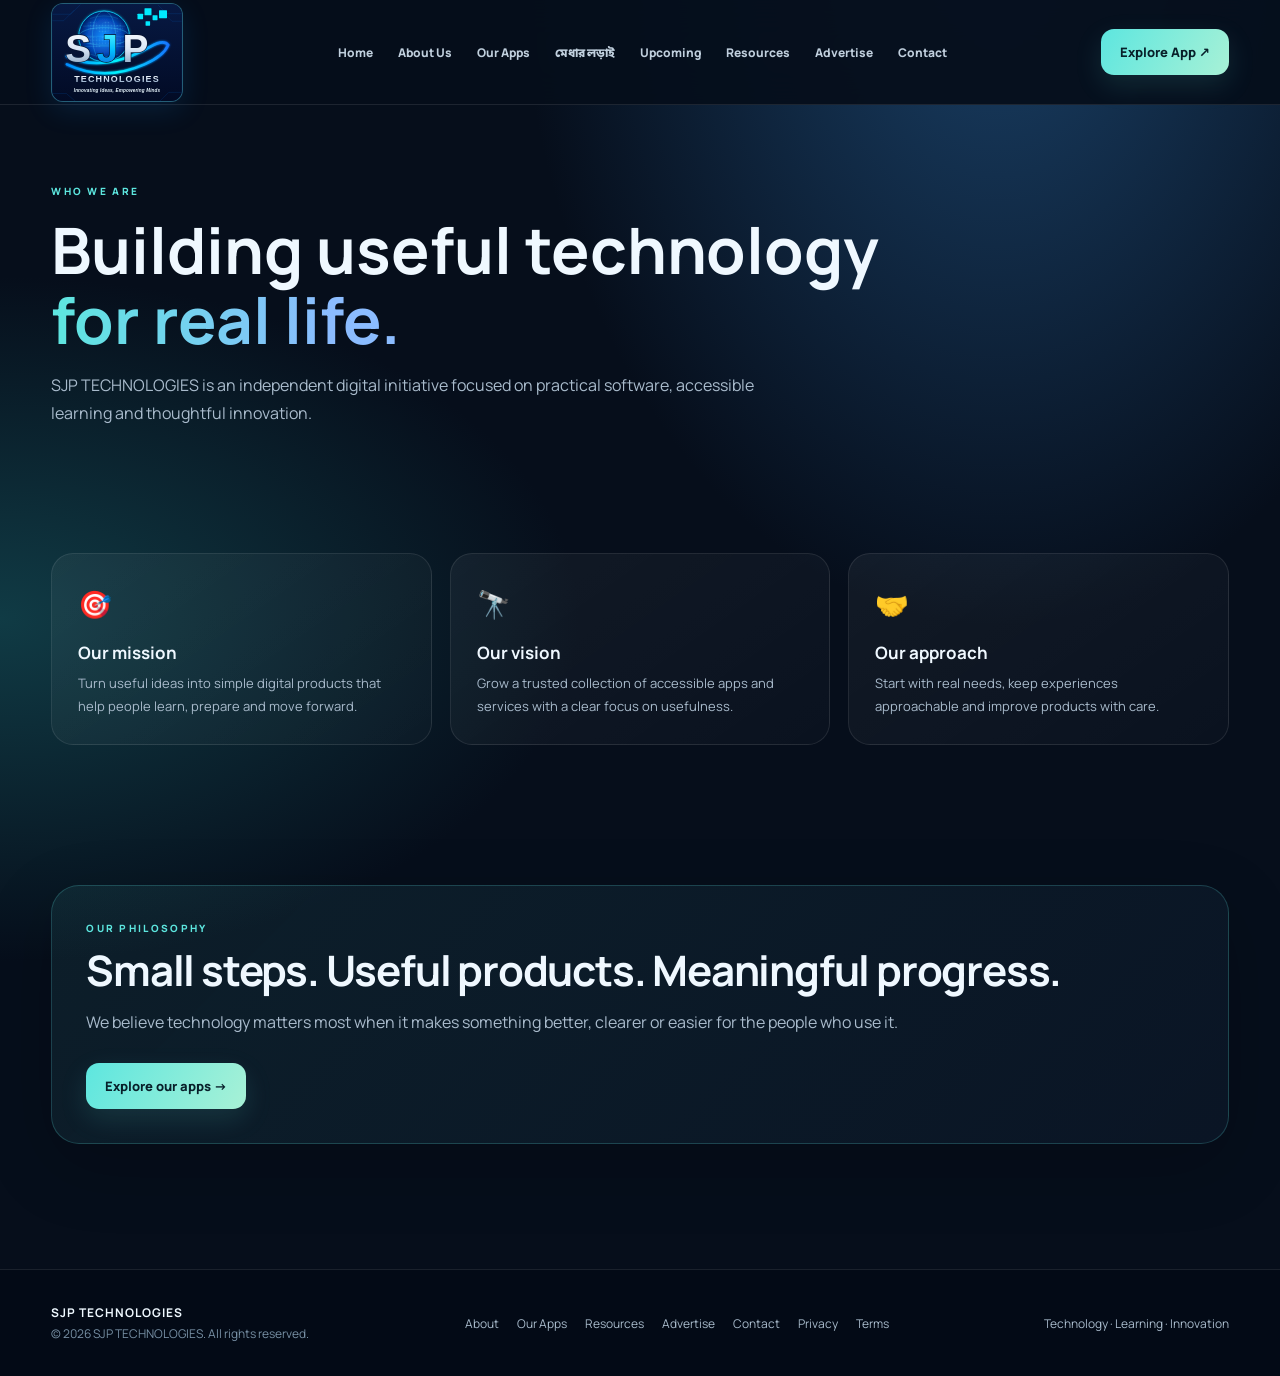
==== about.html @ 63bc07f8 "Add resources and monetization information to site navigation" ====
<!doctype html><html lang="en"><head><meta charset="utf-8"><meta name="viewport" content="width=device-width,initial-scale=1"><meta name="theme-color" content="#07111f"><title>About Us | SJP TECHNOLOGIES</title><link rel="stylesheet" href="style.css"></head><body><header class="site-header"><div class="wrap nav"><a class="brand" href="index.html" aria-label="SJP Technologies home"><span class="brand-logo"><svg class="official-logo-svg" xmlns="http://www.w3.org/2000/svg" viewBox="0 0 1200 900" role="img" aria-labelledby="t d">
<title id="t">SJP Technologies</title><desc id="d">Digital globe, silver and cyan SJP monogram, orbit swoosh, and the slogan Innovating Ideas, Empowering Minds.</desc>
<defs>
 <linearGradient id="bg" x2="0" y2="1"><stop stop-color="#071943"/><stop offset="1" stop-color="#020b25"/></linearGradient>
 <radialGradient id="globe"><stop stop-color="#128fff"/><stop offset=".68" stop-color="#0649b9"/><stop offset="1" stop-color="#021b5d"/></radialGradient>
 <linearGradient id="silver" x2="0" y2="1"><stop stop-color="#fff"/><stop offset=".52" stop-color="#d9e6f6"/><stop offset="1" stop-color="#7c9ab8"/></linearGradient>
 <linearGradient id="cyan" x2="0" y2="1"><stop stop-color="#62ffff"/><stop offset=".55" stop-color="#00bfff"/><stop offset="1" stop-color="#1261db"/></linearGradient>
 <linearGradient id="orbit"><stop stop-color="#008bff"/><stop offset=".5" stop-color="#00f4ff"/><stop offset="1" stop-color="#1475ff"/></linearGradient>
 <filter id="glow"><feGaussianBlur stdDeviation="9" result="b"/><feMerge><feMergeNode in="b"/><feMergeNode in="SourceGraphic"/></feMerge></filter>
 <pattern id="dots" width="14" height="14" patternUnits="userSpaceOnUse"><circle cx="4" cy="4" r="2.2" fill="#70eaff" opacity=".85"/></pattern>
</defs>
<rect width="1200" height="900" rx="38" fill="url(#bg)"/>
<g opacity=".35" fill="none" stroke="#0878e9" stroke-width="4"><path d="M0 95H170L260 5M0 155H105L205 55M1200 90H1060L980 10M1200 160H1110L1030 80"/><path d="M0 830H130L210 900M1200 820H1080L1000 900"/></g>
<circle cx="480" cy="300" r="235" fill="url(#globe)" stroke="#11d9ff" stroke-width="7" filter="url(#glow)"/>
<ellipse cx="480" cy="300" rx="235" ry="82" fill="none" stroke="#45dfff" stroke-width="4" opacity=".7"/>
<ellipse cx="480" cy="300" rx="108" ry="235" fill="none" stroke="#45dfff" stroke-width="4" opacity=".6"/>
<path d="M255 300H705M285 205H675M285 395H675" stroke="#45dfff" stroke-width="3" opacity=".48"/>
<path d="M350 135Q480 85 610 135M350 465Q480 515 610 465" stroke="#45dfff" stroke-width="3" fill="none" opacity=".45"/>
<path d="M325 180Q370 140 405 175T470 175T540 180T635 175L660 240Q620 270 585 250T510 260T430 255T340 255Z" fill="url(#dots)" opacity=".95"/>
<path d="M300 300Q350 270 390 300T470 300T550 300T660 300L640 375Q580 405 540 380T455 390T360 380Z" fill="url(#dots)" opacity=".85"/>
<g fill="#00eaff"><rect x="790" y="90" width="52" height="52" rx="4"/><rect x="855" y="40" width="65" height="65" rx="4"/><rect x="930" y="105" width="46" height="46" rx="4"/><rect x="990" y="58" width="74" height="74" rx="4"/><rect x="865" y="160" width="42" height="42" rx="4"/></g>
<path d="M135 490Q470 650 910 400Q1035 330 1075 385Q1035 485 855 565Q480 730 135 565" fill="none" stroke="#001743" stroke-width="42" opacity=".85"/>
<path d="M135 485Q470 645 910 395Q1035 325 1075 380Q1035 480 855 560Q480 725 135 560" fill="none" stroke="url(#orbit)" stroke-width="24" stroke-linecap="round" filter="url(#glow)"/>
<text x="120" y="535" font-family="Arial, sans-serif" font-size="360" font-weight="900" letter-spacing="-24" fill="url(#silver)" stroke="#07132f" stroke-width="12" paint-order="stroke">S</text>
<text x="410" y="535" font-family="Arial, sans-serif" font-size="360" font-weight="900" letter-spacing="-24" fill="url(#cyan)" stroke="#07132f" stroke-width="12" paint-order="stroke">J</text>
<text x="650" y="535" font-family="Arial, sans-serif" font-size="360" font-weight="900" letter-spacing="-24" fill="url(#silver)" stroke="#07132f" stroke-width="12" paint-order="stroke">P</text>
<path d="M190 625H1010" stroke="url(#orbit)" stroke-width="7"/>
<text x="600" y="720" text-anchor="middle" font-family="Arial, sans-serif" font-size="83" font-weight="800" letter-spacing="11" fill="url(#silver)">TECHNOLOGIES</text>
<text x="600" y="815" text-anchor="middle" font-family="Arial, sans-serif" font-size="43" font-style="italic" fill="#eaf8ff">Innovating Ideas, Empowering Minds</text>
</svg></span><span class="brand-wordmark">SJP<small>TECHNOLOGIES</small></span></a><nav class="nav-links" id="navLinks"><a href="index.html">Home</a><a href="about.html">About Us</a><a href="apps.html">Our Apps</a><a href="battle-of-brains.html">মেধার লড়াই</a><a href="upcoming.html">Upcoming</a><a href="resources.html">Resources</a><a href="advertise.html">Advertise</a><a href="contact.html">Contact</a></nav><a class="nav-cta" href="battle-of-brains.html">Explore App ↗</a><button class="menu-toggle" aria-label="Open navigation menu" aria-expanded="false" onclick="const n=document.getElementById('navLinks');n.classList.toggle('open');this.setAttribute('aria-expanded',n.classList.contains('open'))"><span></span><span></span><span></span></button></div></header><main><section class="wrap page-hero"><div class="eyebrow">Who we are</div><h1>Building useful technology<br><span class="gradient-text">for real life.</span></h1><p>SJP TECHNOLOGIES is an independent digital initiative focused on practical software, accessible learning and thoughtful innovation.</p></section><section class="wrap section"><div class="grid-3"><article class="info-card"><div class="info-icon">🎯</div><h3>Our mission</h3><p>Turn useful ideas into simple digital products that help people learn, prepare and move forward.</p></article><article class="info-card"><div class="info-icon">🔭</div><h3>Our vision</h3><p>Grow a trusted collection of accessible apps and services with a clear focus on usefulness.</p></article><article class="info-card"><div class="info-icon">🤝</div><h3>Our approach</h3><p>Start with real needs, keep experiences approachable and improve products with care.</p></article></div></section><section class="wrap section"><div class="highlight"><div class="eyebrow">Our philosophy</div><h2 class="section-title">Small steps. Useful products. Meaningful progress.</h2><p class="section-copy">We believe technology matters most when it makes something better, clearer or easier for the people who use it.</p><div class="actions"><a class="btn btn-primary" href="apps.html">Explore our apps →</a></div></div></section></main><footer class="site-footer"><div class="wrap footer-row"><div><strong style="color:#eff8ff;letter-spacing:1px">SJP TECHNOLOGIES</strong><div class="copyright">© <span id="year"></span> SJP TECHNOLOGIES. All rights reserved.</div></div><div class="footer-links"><a href="about.html">About</a><a href="apps.html">Our Apps</a><a href="resources.html">Resources</a><a href="advertise.html">Advertise</a><a href="contact.html">Contact</a><a href="privacy-policy.html">Privacy</a><a href="terms.html">Terms</a></div><div>Technology · Learning · Innovation</div></div></footer><script>document.getElementById('year').textContent=new Date().getFullYear();</script></body></html>
---- style.css ----
@import url('https://fonts.googleapis.com/css2?family=Manrope:wght@400;500;600;700;800&family=Noto+Sans+Bengali:wght@400;500;600;700;800&display=swap');
:root{--bg:#060e1b;--panel:#0d1d30;--line:#ffffff18;--text:#eff8ff;--muted:#a9bbcc;--cyan:#5de6df;--blue:#6ba8ff;--gold:#ffd17c;--max:1180px;--radius:24px}
*{box-sizing:border-box}html{scroll-behavior:smooth;scroll-padding-top:90px}body{margin:0;background:radial-gradient(ellipse at 78% -5%,#1a4168 0,transparent 34%),radial-gradient(ellipse at 0 45%,#103b45 0,transparent 32%),var(--bg);color:var(--text);font-family:Manrope,"Noto Sans Bengali",system-ui,sans-serif;line-height:1.75;overflow-x:hidden}body:before{content:"";position:fixed;inset:0;pointer-events:none;opacity:.12;background-image:radial-gradient(#8bc8ff 0.7px,transparent .7px);background-size:28px 28px;mask-image:linear-gradient(to bottom,black,transparent 72%);z-index:-1}a{color:inherit;text-decoration:none}.wrap{width:min(var(--max),92%);margin:auto}.site-header{position:sticky;top:0;z-index:20;background:#060e1beF;backdrop-filter:blur(18px);border-bottom:1px solid var(--line)}.nav{min-height:104px;display:flex;align-items:center;justify-content:space-between;gap:20px}.brand{display:flex;align-items:center;gap:10px;font-weight:800;letter-spacing:1.4px;flex-shrink:0}.brand-logo{width:132px;height:99px;display:grid;place-items:center;overflow:hidden;border-radius:12px;background:#071943;box-shadow:0 8px 28px #168fff22;border:1px solid #5de6df35;flex-shrink:0}.brand-logo img{width:100%;height:100%;object-fit:contain}.brand-wordmark{display:none;font-size:17px;line-height:1.15}.brand-wordmark small{display:block;font-size:9px;letter-spacing:3px;color:var(--cyan);line-height:1.5}.nav-links{display:flex;align-items:center;gap:clamp(12px,2vw,25px);color:#c0cfdd;font-size:12px;font-weight:800}.nav-links a{transition:color .2s}.nav-links a:hover,.nav-links a.active{color:var(--cyan)}.nav-cta,.btn{display:inline-flex;align-items:center;justify-content:center;gap:8px;border-radius:13px;padding:12px 19px;font-weight:800;font-size:13px;transition:transform .22s,filter .22s,box-shadow .22s}.nav-cta,.btn-primary{background:linear-gradient(120deg,var(--cyan),#a8f1d6);color:#08202a;box-shadow:0 10px 28px #5de6df20}.btn-secondary{border:1px solid #ffffff35;background:#ffffff09;color:var(--text)}.btn:hover,.nav-cta:hover{transform:translateY(-3px);filter:brightness(1.08);box-shadow:0 14px 32px #0005}.menu-toggle{display:none;background:#ffffff10;color:white;border:1px solid var(--line);border-radius:10px;padding:9px 12px;font-size:20px}.hero{padding:82px 0 72px;display:grid;grid-template-columns:1.08fr .92fr;align-items:center;gap:clamp(28px,5vw,62px);min-height:560px}.eyebrow{color:var(--cyan);font-size:10px;font-weight:800;letter-spacing:2.3px;text-transform:uppercase}.hero h1{font-size:clamp(44px,6vw,76px);line-height:1.06;letter-spacing:-3px;margin:16px 0 20px}.gradient-text{background:linear-gradient(90deg,#5de6df,#8bbcff 80%);-webkit-background-clip:text;background-clip:text;color:transparent}.lead{color:var(--muted);font-size:17px;max-width:620px}.actions{display:flex;flex-wrap:wrap;gap:12px;margin-top:27px}.hero-note{margin-top:25px;color:#8ea6ba;font-size:12px;letter-spacing:.3px}.feature-card{position:relative;padding:32px;border:1px solid #ffffff25;border-radius:30px;background:linear-gradient(145deg,#ffffff1c,#ffffff07);box-shadow:0 30px 90px #0007;overflow:hidden;isolation:isolate}.feature-card:before{content:"";position:absolute;z-index:-1;width:260px;height:260px;border-radius:50%;background:#5de6df20;filter:blur(10px);right:-90px;top:-115px}.app-top{display:flex;align-items:center;gap:17px;position:relative}.app-icon{width:78px;height:78px;display:grid;place-items:center;border-radius:24px;background:linear-gradient(145deg,#ffd77d,#ff895d);font-size:40px;box-shadow:0 10px 28px #ffad5c30}.app-label{font-size:10px;letter-spacing:1.7px;color:var(--cyan);font-weight:800}.app-name{font-size:26px;font-weight:800;line-height:1.2;margin-top:4px}.app-bn{font-family:"Noto Sans Bengali",sans-serif;font-size:22px;color:var(--gold);font-weight:800;margin-top:3px}.feature-card p{color:var(--muted);font-size:14px}.chips{display:flex;flex-wrap:wrap;gap:8px;margin:18px 0}.chip{border:1px solid #ffffff27;border-radius:30px;padding:6px 11px;color:#d9e8f5;font-size:11px;background:#ffffff08}.section{padding:70px 0}.section-head{max-width:720px;margin-bottom:28px}.section-title{font-size:clamp(28px,4vw,42px);line-height:1.2;margin:8px 0 12px;letter-spacing:-1.2px}.section-copy{color:var(--muted);margin:0}.grid-3{display:grid;grid-template-columns:repeat(3,1fr);gap:18px}.info-card{padding:26px;border:1px solid var(--line);border-radius:22px;background:linear-gradient(145deg,#ffffff0d,#ffffff05);transition:transform .25s,border-color .25s,background .25s}.info-card:hover{transform:translateY(-5px);border-color:#5de6df66;background:linear-gradient(145deg,#5de6df12,#ffffff08)}.info-icon{font-size:27px}.info-card h3{font-size:17px;margin:10px 0 5px}.info-card p{color:var(--muted);font-size:13px;margin:0}.split{display:grid;grid-template-columns:1fr 1fr;gap:28px;align-items:center}.highlight{border:1px solid #5de6df35;background:linear-gradient(135deg,#5de6df14,#6ba8ff0c);border-radius:28px;padding:34px;box-shadow:0 22px 70px #0003}.highlight h3{font-size:25px;margin:6px 0}.list{padding:0;list-style:none;color:var(--muted)}.list li{padding:7px 0}.list li:before{content:"✓";color:var(--cyan);font-weight:900;margin-right:10px}.banner{padding:38px;border:1px solid #ffffff25;border-radius:26px;background:radial-gradient(circle at 90% 10%,#5de6df20,transparent 30%),linear-gradient(115deg,#163c4c,#172a4b);display:flex;align-items:center;justify-content:space-between;gap:20px;box-shadow:0 20px 60px #0003}.banner h2{margin:5px 0;font-size:clamp(23px,3vw,31px)}.banner p{margin:0;color:var(--muted);font-size:13px}.page-hero{padding:78px 0 40px}.page-hero h1{font-size:clamp(40px,5.4vw,64px);line-height:1.1;margin:14px 0}.page-hero p{color:var(--muted);max-width:740px}.contact-box{padding:32px;border:1px solid var(--line);border-radius:24px;background:linear-gradient(145deg,#ffffff10,#ffffff05);box-shadow:0 20px 65px #0003}.contact-box a{color:var(--cyan);font-weight:700}.site-footer{border-top:1px solid var(--line);padding:32px 0;color:var(--muted);font-size:12px;margin-top:55px;background:#030a14a8}.footer-row{display:flex;align-items:center;justify-content:space-between;gap:18px;flex-wrap:wrap}.footer-links{display:flex;gap:18px;flex-wrap:wrap}.footer-links a:hover{color:var(--cyan)}.copyright{color:#7890a5}a:focus-visible,button:focus-visible{outline:2px solid var(--cyan);outline-offset:4px}::selection{background:#5de6df55;color:white}
@media(max-width:900px){.nav-links{gap:12px;font-size:11px}.nav-cta{padding:10px 13px}.hero{min-height:auto}}
@media(max-width:800px){.hero{grid-template-columns:1fr;gap:30px;padding-top:50px}.grid-3{grid-template-columns:1fr}.split{grid-template-columns:1fr}.nav-links{display:none;position:absolute;top:104px;left:0;right:0;padding:20px 4%;background:#091727;border-bottom:1px solid var(--line);flex-direction:column;align-items:flex-start;gap:16px}.nav-links.open{display:flex}.menu-toggle{display:block}.nav-cta{display:none}.banner{align-items:flex-start;flex-direction:column}.feature-card{padding:24px}.hero h1{letter-spacing:-1.6px}.section{padding:52px 0}.page-hero{padding-top:54px}}
@media(max-width:800px){.nav{min-height:82px}.brand-logo{width:100px;height:75px}.nav-links{top:82px}}\n@media(max-width:420px){.brand-logo{width:92px;height:69px}.brand-wordmark{font-size:15px}.brand-wordmark small{font-size:8px}.hero h1{font-size:43px}.feature-card{padding:20px}.actions .btn{width:100%}}
@media(prefers-reduced-motion:reduce){*,*:before,*:after{scroll-behavior:auto!important;transition:none!important;animation:none!important}}

/* Directly embedded official logo: avoids asset path/cache failures */
.brand-logo{width:132px;height:99px;overflow:hidden;flex:0 0 auto;background:#071943;border:1px solid #5de6df55;border-radius:12px;display:grid;place-items:center}
.brand-logo .official-logo-svg{display:block;width:100%;height:100%;object-fit:contain}
@media(max-width:800px){.brand-logo{width:100px;height:75px}}
@media(max-width:420px){.brand-logo{width:92px;height:69px}}
/* Distinct premium light palette for the complete homepage */
.home-page{--bg:#f4f6fb;--panel:#ffffff;--line:#dce2ef;--text:#17213b;--muted:#65708a;--cyan:#6d45e8;--blue:#138bba;--gold:#e29a27;background:linear-gradient(135deg,#f8f9ff 0%,#edf2fb 48%,#fdf4ed 100%);color:var(--text)}
.home-page:before{opacity:.18;background-image:radial-gradient(#8995b5 .7px,transparent .7px)}
.home-page .site-header{background:#ffffffed;border-bottom:1px solid #dce2ef;box-shadow:0 8px 28px #24345b0a}
.home-page .nav-links{color:#46516d}
.home-page .nav-links a:hover,.home-page .nav-links a.active{color:#6d45e8}
.home-page .nav-cta,.home-page .btn-primary{background:linear-gradient(120deg,#7049ed,#3d8fcb);color:#fff;box-shadow:0 10px 28px #6546d52b}
.home-page .btn-secondary{border:1px solid #cbd3e5;background:#ffffffc9;color:#34405e}
.home-page .eyebrow{color:#6847d7}
.home-page .gradient-text{background:linear-gradient(90deg,#6945df,#168fba 82%);-webkit-background-clip:text;background-clip:text;color:transparent}
.home-page .lead{color:#596681}
.home-page .hero-note{color:#78829a}
.home-page .feature-card{border:1px solid #dbe2f0;background:linear-gradient(145deg,#fff,#f1f4fc);box-shadow:0 26px 70px #283b6617}
.home-page .feature-card:before{background:#6c4ce51a}
.home-page .app-label{color:#6847d7}
.home-page .app-bn{color:#bd7820}
.home-page .feature-card p{color:#65708a}
.home-page .chip{border:1px solid #d9deeb;color:#45516d;background:#fff}
.home-page .info-card{border:1px solid #dfe4ef;background:linear-gradient(145deg,#fff,#f8f9fd);box-shadow:0 12px 35px #24345b0a}
.home-page .info-card:hover{border-color:#a999ef;background:#fff;box-shadow:0 18px 38px #6546d51a}
.home-page .info-card p,.home-page .section-copy{color:#65708a}
.home-page .highlight{border:1px solid #d9d3f6;background:linear-gradient(135deg,#eeeaff,#e9f5fb);box-shadow:0 20px 55px #24345b12}
.home-page .list{color:#596681}
.home-page .list li:before{color:#6945df}
.home-page .banner{border:1px solid #d9d3f6;background:radial-gradient(circle at 90% 10%,#ffffff88,transparent 32%),linear-gradient(115deg,#e9e4ff,#dff1fa);box-shadow:0 20px 55px #24345b12}
.home-page .banner p{color:#596681}
.home-page .site-footer{border-top:1px solid #dce2ef;background:#e9edf6;color:#596681}
.home-page .site-footer strong{color:#25304d!important}
.home-page .copyright{color:#77829a}
.home-page .footer-links a:hover{color:#6847d7}
.home-page a:focus-visible,.home-page button:focus-visible{outline-color:#6847d7}
@media(max-width:800px){.home-page .nav-links{background:#fff;border-bottom:1px solid #dce2ef}}

/* FINAL HOMEPAGE VISUAL OVERRIDE — unmistakably new palette */
body.home-page{
 --bg:#f5f1ff;--panel:#fff;--line:#ded5f5;--text:#21163f;--muted:#625879;
 background:linear-gradient(130deg,#f8f4ff 0%,#eaf5ff 48%,#fff1e8 100%)!important;
 color:#21163f!important;
}
.home-page:before{opacity:.24;background-image:radial-gradient(#9578d7 1px,transparent 1px);background-size:24px 24px}
.home-page .site-header{background:rgba(255,255,255,.94)!important;border-bottom:1px solid #d9d0ef;box-shadow:0 8px 30px rgba(54,31,100,.10)}
.home-page .nav{min-height:112px}
.home-page .brand-logo{width:150px;height:112px;background:#071943;border:2px solid #8a6ae9;box-shadow:0 8px 24px #6546d533}
.home-page .brand-logo .official-logo-svg{width:100%;height:100%;display:block}
.home-page .nav-links{color:#493d66}
.home-page .nav-links a.active,.home-page .nav-links a:hover{color:#7446db}
.home-page .nav-cta,.home-page .btn-primary{background:linear-gradient(115deg,#7041df,#247fc4)!important;color:#fff!important;box-shadow:0 10px 26px #7041df40}
.home-page .btn-secondary{background:#fff;border:1px solid #cfc3ed;color:#3c2d60}
.home-page .hero{padding-top:70px;padding-bottom:80px}
.home-page .eyebrow{color:#7549d8}
.home-page .gradient-text{background:linear-gradient(90deg,#7041df,#078bb8)!important;-webkit-background-clip:text!important;background-clip:text!important;color:transparent!important}
.home-page .lead,.home-page .section-copy{color:#625879}
.home-page .hero-note{color:#756b8b}
.home-page .feature-card{background:linear-gradient(145deg,#fff 0%,#f0eaff 55%,#e8f6ff 100%)!important;border:1px solid #d7c9f4;box-shadow:0 28px 70px rgba(57,34,105,.16)}
.home-page .feature-card:before{background:#9a72ff33}
.home-page .app-label{color:#7549d8}
.home-page .app-bn{color:#a86412}
.home-page .feature-card p{color:#625879}
.home-page .chip{background:#fff;color:#493d66;border:1px solid #d9d0ef}
.home-page .info-card{background:rgba(255,255,255,.88)!important;border:1px solid #ddd5ee;box-shadow:0 12px 34px rgba(57,34,105,.08)}
.home-page .info-card:hover{background:#fff!important;border-color:#9c80e8;box-shadow:0 18px 40px rgba(112,65,223,.16)}
.home-page .info-card p{color:#625879}
.home-page .highlight{background:linear-gradient(130deg,#e5dcff,#dff3ff)!important;border:1px solid #cfc0f1;box-shadow:0 20px 55px rgba(57,34,105,.12)}
.home-page .list{color:#55496e}
.home-page .list li:before{color:#7549d8}
.home-page .banner{background:linear-gradient(115deg,#ded2ff,#d7efff 62%,#ffe7d7)!important;border:1px solid #cbb9ee;box-shadow:0 20px 55px rgba(57,34,105,.13)}
.home-page .banner p{color:#55496e}
.home-page .site-footer{background:#21163f!important;border-top:0;color:#e8e0ff}
.home-page .site-footer strong{color:#fff!important}
.home-page .copyright{color:#c0b3df}
.home-page .footer-links a:hover{color:#a9dcff}
@media(max-width:800px){
 .home-page .nav{min-height:88px}
 .home-page .brand-logo{width:112px;height:84px}
 .home-page .nav-links{top:88px;background:#fff!important;border-bottom:1px solid #ddd5ee}
}
@media(max-width:420px){.home-page .brand-logo{width:100px;height:75px}}

/* Clear, high-contrast three-dot mobile menu control */
.menu-toggle{
 width:48px!important;height:48px!important;min-width:48px;
 display:none;flex-direction:column;align-items:center;justify-content:center;
 gap:5px;padding:0!important;border:2px solid #fff!important;
 border-radius:14px!important;background:linear-gradient(145deg,#7446df,#267fc2)!important;
 color:#fff!important;box-shadow:0 7px 20px rgba(76,48,155,.28);
 cursor:pointer;flex-shrink:0;
}
.menu-toggle span{display:block;width:5px;height:5px;border-radius:50%;background:#fff;box-shadow:0 0 2px #fff}
.menu-toggle:active{transform:scale(.94)}
@media(max-width:800px){.menu-toggle{display:flex!important}}
@media(min-width:801px){.menu-toggle{display:none!important}}
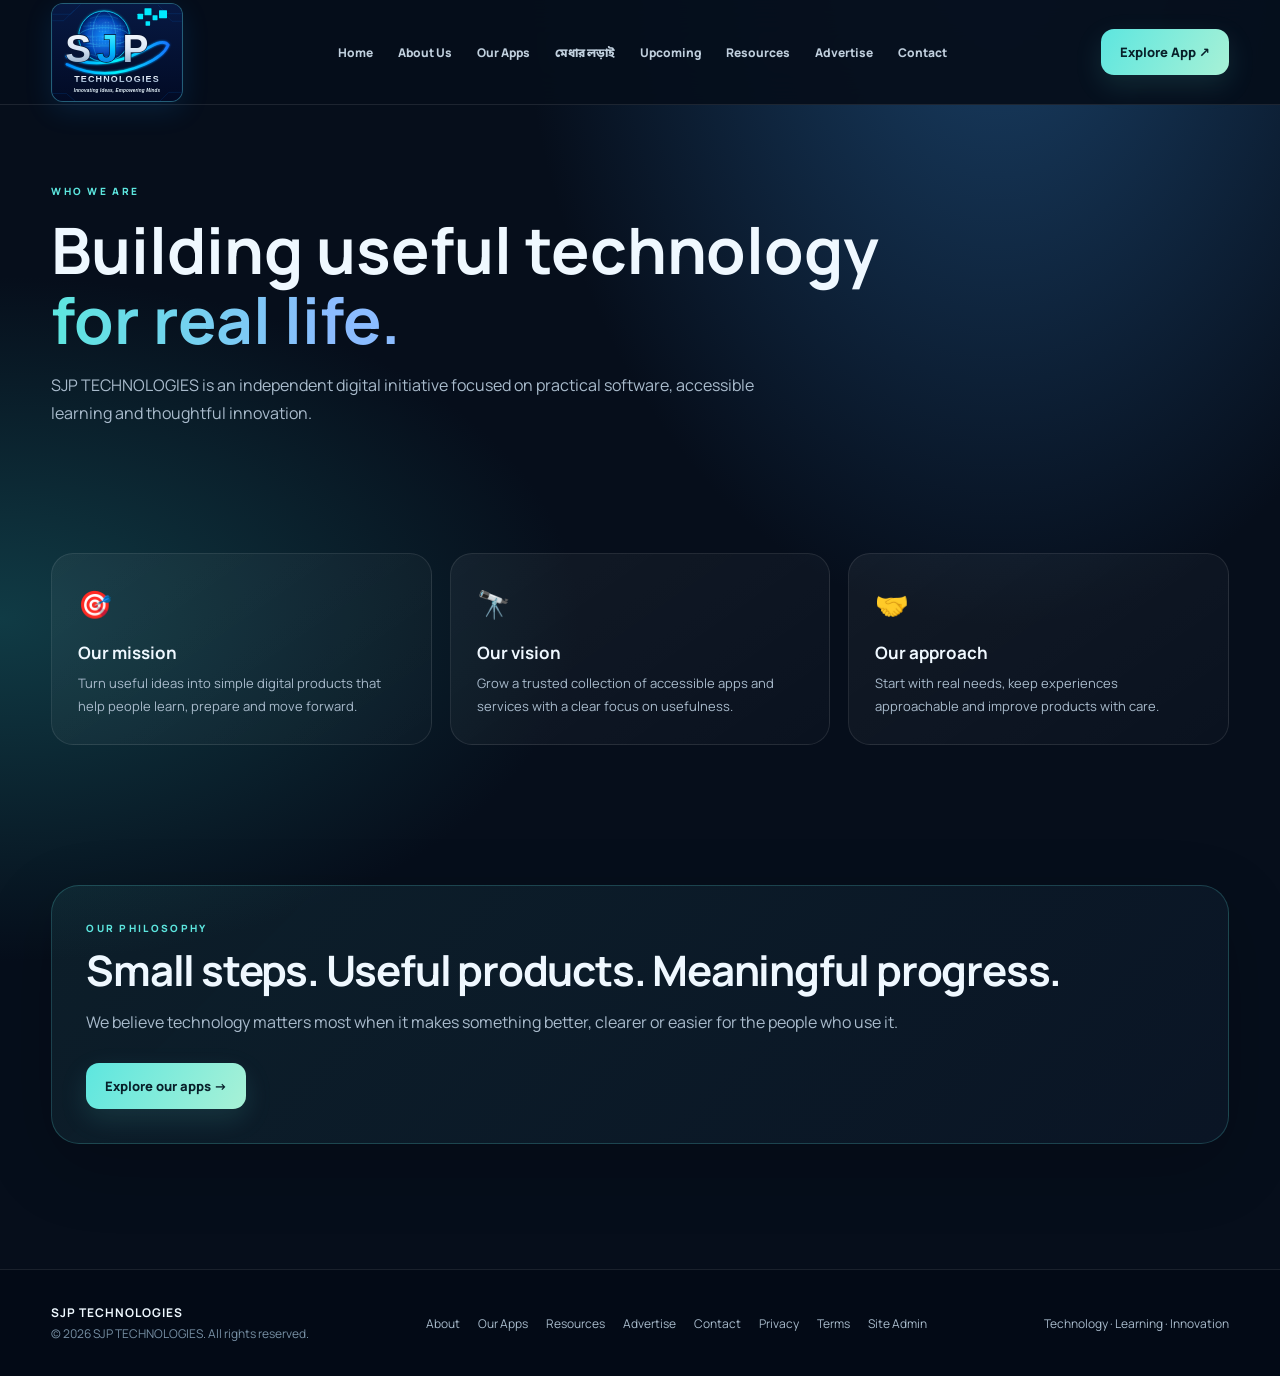
==== commit d9f15581: "Restore classic hamburger menu and add admin portal access" ====
--- a/about.html
+++ b/about.html
@@ -27,4 +27,4 @@
 <path d="M190 625H1010" stroke="url(#orbit)" stroke-width="7"/>
 <text x="600" y="720" text-anchor="middle" font-family="Arial, sans-serif" font-size="83" font-weight="800" letter-spacing="11" fill="url(#silver)">TECHNOLOGIES</text>
 <text x="600" y="815" text-anchor="middle" font-family="Arial, sans-serif" font-size="43" font-style="italic" fill="#eaf8ff">Innovating Ideas, Empowering Minds</text>
-</svg></span><span class="brand-wordmark">SJP<small>TECHNOLOGIES</small></span></a><nav class="nav-links" id="navLinks"><a href="index.html">Home</a><a href="about.html">About Us</a><a href="apps.html">Our Apps</a><a href="battle-of-brains.html">মেধার লড়াই</a><a href="upcoming.html">Upcoming</a><a href="resources.html">Resources</a><a href="advertise.html">Advertise</a><a href="contact.html">Contact</a></nav><a class="nav-cta" href="battle-of-brains.html">Explore App ↗</a><button class="menu-toggle" aria-label="Open navigation menu" aria-expanded="false" onclick="const n=document.getElementById('navLinks');n.classList.toggle('open');this.setAttribute('aria-expanded',n.classList.contains('open'))"><span></span><span></span><span></span></button></div></header><main><section class="wrap page-hero"><div class="eyebrow">Who we are</div><h1>Building useful technology<br><span class="gradient-text">for real life.</span></h1><p>SJP TECHNOLOGIES is an independent digital initiative focused on practical software, accessible learning and thoughtful innovation.</p></section><section class="wrap section"><div class="grid-3"><article class="info-card"><div class="info-icon">🎯</div><h3>Our mission</h3><p>Turn useful ideas into simple digital products that help people learn, prepare and move forward.</p></article><article class="info-card"><div class="info-icon">🔭</div><h3>Our vision</h3><p>Grow a trusted collection of accessible apps and services with a clear focus on usefulness.</p></article><article class="info-card"><div class="info-icon">🤝</div><h3>Our approach</h3><p>Start with real needs, keep experiences approachable and improve products with care.</p></article></div></section><section class="wrap section"><div class="highlight"><div class="eyebrow">Our philosophy</div><h2 class="section-title">Small steps. Useful products. Meaningful progress.</h2><p class="section-copy">We believe technology matters most when it makes something better, clearer or easier for the people who use it.</p><div class="actions"><a class="btn btn-primary" href="apps.html">Explore our apps →</a></div></div></section></main><footer class="site-footer"><div class="wrap footer-row"><div><strong style="color:#eff8ff;letter-spacing:1px">SJP TECHNOLOGIES</strong><div class="copyright">© <span id="year"></span> SJP TECHNOLOGIES. All rights reserved.</div></div><div class="footer-links"><a href="about.html">About</a><a href="apps.html">Our Apps</a><a href="resources.html">Resources</a><a href="advertise.html">Advertise</a><a href="contact.html">Contact</a><a href="privacy-policy.html">Privacy</a><a href="terms.html">Terms</a></div><div>Technology · Learning · Innovation</div></div></footer><script>document.getElementById('year').textContent=new Date().getFullYear();</script></body></html>+</svg></span><span class="brand-wordmark">SJP<small>TECHNOLOGIES</small></span></a><nav class="nav-links" id="navLinks"><a href="index.html">Home</a><a href="about.html">About Us</a><a href="apps.html">Our Apps</a><a href="battle-of-brains.html">মেধার লড়াই</a><a href="upcoming.html">Upcoming</a><a href="resources.html">Resources</a><a href="advertise.html">Advertise</a><a href="contact.html">Contact</a></nav><a class="nav-cta" href="battle-of-brains.html">Explore App ↗</a><button class="menu-toggle" type="button" aria-label="Open navigation menu" aria-expanded="false" onclick="const n=document.getElementById('navLinks');n.classList.toggle('open');this.setAttribute('aria-expanded',n.classList.contains('open'))"><span></span><span></span><span></span></button></div></header><main><section class="wrap page-hero"><div class="eyebrow">Who we are</div><h1>Building useful technology<br><span class="gradient-text">for real life.</span></h1><p>SJP TECHNOLOGIES is an independent digital initiative focused on practical software, accessible learning and thoughtful innovation.</p></section><section class="wrap section"><div class="grid-3"><article class="info-card"><div class="info-icon">🎯</div><h3>Our mission</h3><p>Turn useful ideas into simple digital products that help people learn, prepare and move forward.</p></article><article class="info-card"><div class="info-icon">🔭</div><h3>Our vision</h3><p>Grow a trusted collection of accessible apps and services with a clear focus on usefulness.</p></article><article class="info-card"><div class="info-icon">🤝</div><h3>Our approach</h3><p>Start with real needs, keep experiences approachable and improve products with care.</p></article></div></section><section class="wrap section"><div class="highlight"><div class="eyebrow">Our philosophy</div><h2 class="section-title">Small steps. Useful products. Meaningful progress.</h2><p class="section-copy">We believe technology matters most when it makes something better, clearer or easier for the people who use it.</p><div class="actions"><a class="btn btn-primary" href="apps.html">Explore our apps →</a></div></div></section></main><footer class="site-footer"><div class="wrap footer-row"><div><strong style="color:#eff8ff;letter-spacing:1px">SJP TECHNOLOGIES</strong><div class="copyright">© <span id="year"></span> SJP TECHNOLOGIES. All rights reserved.</div></div><div class="footer-links"><a href="about.html">About</a><a href="apps.html">Our Apps</a><a href="resources.html">Resources</a><a href="advertise.html">Advertise</a><a href="contact.html">Contact</a><a href="privacy-policy.html">Privacy</a><a href="terms.html">Terms</a><a href="admin.html">Site Admin</a></div><div>Technology · Learning · Innovation</div></div></footer><script>document.getElementById('year').textContent=new Date().getFullYear();</script></body></html>
--- a/style.css
+++ b/style.css
@@ -102,3 +102,21 @@
 .menu-toggle:active{transform:scale(.94)}
 @media(max-width:800px){.menu-toggle{display:flex!important}}
 @media(min-width:801px){.menu-toggle{display:none!important}}
+
+
+/* Restored clean three-line mobile navigation icon */
+.menu-toggle{
+  width:46px!important;height:46px!important;min-width:46px;
+  display:none;flex-direction:column;align-items:center;justify-content:center;
+  gap:6px;padding:0!important;border:1px solid #8b79c7!important;
+  border-radius:12px!important;background:linear-gradient(145deg,#fff,#eee9ff)!important;
+  color:#39236e!important;box-shadow:0 5px 16px rgba(76,48,155,.14);
+  cursor:pointer;flex-shrink:0;
+}
+.menu-toggle span{
+  display:block;width:23px;height:2.5px;border-radius:3px;
+  background:#51339a;box-shadow:none;
+}
+.menu-toggle:active{transform:scale(.96)}
+@media(max-width:800px){.menu-toggle{display:flex!important}}
+@media(min-width:801px){.menu-toggle{display:none!important}}
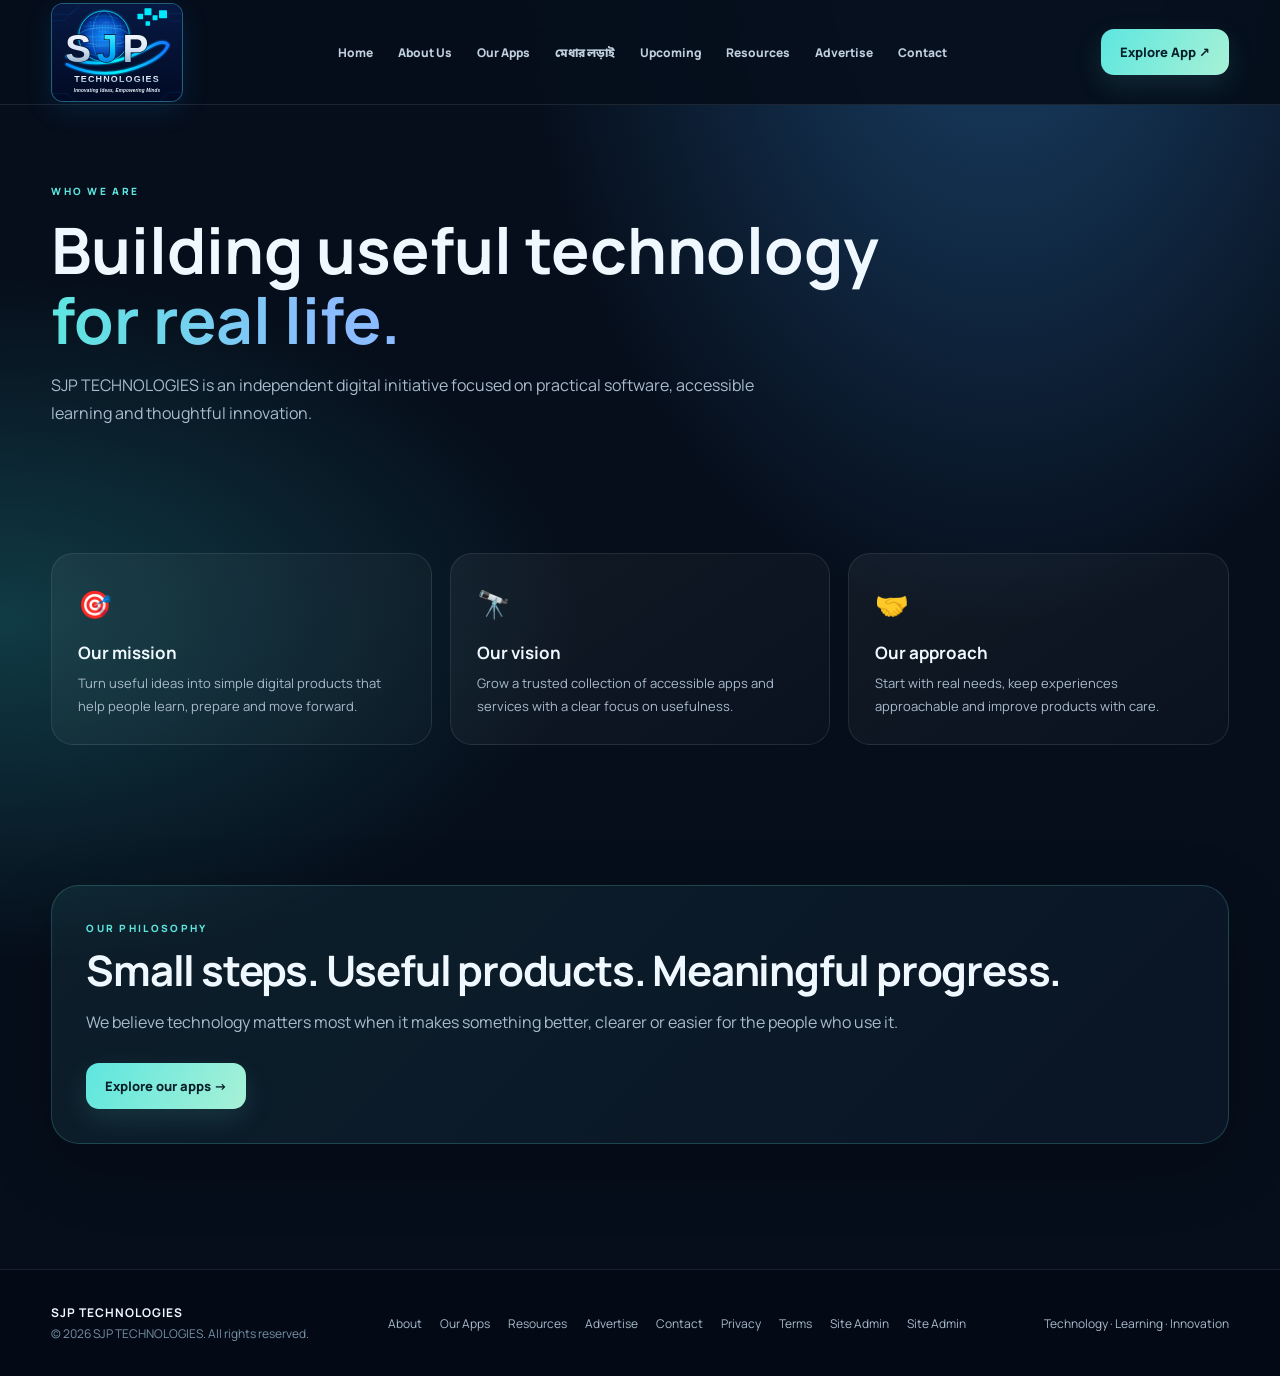
==== commit e0d00836: "Restore classic hamburger menu and add admin portal access" ====
--- a/about.html
+++ b/about.html
@@ -27,4 +27,4 @@
 <path d="M190 625H1010" stroke="url(#orbit)" stroke-width="7"/>
 <text x="600" y="720" text-anchor="middle" font-family="Arial, sans-serif" font-size="83" font-weight="800" letter-spacing="11" fill="url(#silver)">TECHNOLOGIES</text>
 <text x="600" y="815" text-anchor="middle" font-family="Arial, sans-serif" font-size="43" font-style="italic" fill="#eaf8ff">Innovating Ideas, Empowering Minds</text>
-</svg></span><span class="brand-wordmark">SJP<small>TECHNOLOGIES</small></span></a><nav class="nav-links" id="navLinks"><a href="index.html">Home</a><a href="about.html">About Us</a><a href="apps.html">Our Apps</a><a href="battle-of-brains.html">মেধার লড়াই</a><a href="upcoming.html">Upcoming</a><a href="resources.html">Resources</a><a href="advertise.html">Advertise</a><a href="contact.html">Contact</a></nav><a class="nav-cta" href="battle-of-brains.html">Explore App ↗</a><button class="menu-toggle" type="button" aria-label="Open navigation menu" aria-expanded="false" onclick="const n=document.getElementById('navLinks');n.classList.toggle('open');this.setAttribute('aria-expanded',n.classList.contains('open'))"><span></span><span></span><span></span></button></div></header><main><section class="wrap page-hero"><div class="eyebrow">Who we are</div><h1>Building useful technology<br><span class="gradient-text">for real life.</span></h1><p>SJP TECHNOLOGIES is an independent digital initiative focused on practical software, accessible learning and thoughtful innovation.</p></section><section class="wrap section"><div class="grid-3"><article class="info-card"><div class="info-icon">🎯</div><h3>Our mission</h3><p>Turn useful ideas into simple digital products that help people learn, prepare and move forward.</p></article><article class="info-card"><div class="info-icon">🔭</div><h3>Our vision</h3><p>Grow a trusted collection of accessible apps and services with a clear focus on usefulness.</p></article><article class="info-card"><div class="info-icon">🤝</div><h3>Our approach</h3><p>Start with real needs, keep experiences approachable and improve products with care.</p></article></div></section><section class="wrap section"><div class="highlight"><div class="eyebrow">Our philosophy</div><h2 class="section-title">Small steps. Useful products. Meaningful progress.</h2><p class="section-copy">We believe technology matters most when it makes something better, clearer or easier for the people who use it.</p><div class="actions"><a class="btn btn-primary" href="apps.html">Explore our apps →</a></div></div></section></main><footer class="site-footer"><div class="wrap footer-row"><div><strong style="color:#eff8ff;letter-spacing:1px">SJP TECHNOLOGIES</strong><div class="copyright">© <span id="year"></span> SJP TECHNOLOGIES. All rights reserved.</div></div><div class="footer-links"><a href="about.html">About</a><a href="apps.html">Our Apps</a><a href="resources.html">Resources</a><a href="advertise.html">Advertise</a><a href="contact.html">Contact</a><a href="privacy-policy.html">Privacy</a><a href="terms.html">Terms</a><a href="admin.html">Site Admin</a></div><div>Technology · Learning · Innovation</div></div></footer><script>document.getElementById('year').textContent=new Date().getFullYear();</script></body></html>+</svg></span><span class="brand-wordmark">SJP<small>TECHNOLOGIES</small></span></a><nav class="nav-links" id="navLinks"><a href="index.html">Home</a><a href="about.html">About Us</a><a href="apps.html">Our Apps</a><a href="battle-of-brains.html">মেধার লড়াই</a><a href="upcoming.html">Upcoming</a><a href="resources.html">Resources</a><a href="advertise.html">Advertise</a><a href="contact.html">Contact</a></nav><a class="nav-cta" href="battle-of-brains.html">Explore App ↗</a><button class="menu-toggle" type="button" aria-label="Open navigation menu" aria-expanded="false" onclick="const n=document.getElementById('navLinks');n.classList.toggle('open');this.setAttribute('aria-expanded',n.classList.contains('open'))"><span></span><span></span><span></span></button></div></header><main><section class="wrap page-hero"><div class="eyebrow">Who we are</div><h1>Building useful technology<br><span class="gradient-text">for real life.</span></h1><p>SJP TECHNOLOGIES is an independent digital initiative focused on practical software, accessible learning and thoughtful innovation.</p></section><section class="wrap section"><div class="grid-3"><article class="info-card"><div class="info-icon">🎯</div><h3>Our mission</h3><p>Turn useful ideas into simple digital products that help people learn, prepare and move forward.</p></article><article class="info-card"><div class="info-icon">🔭</div><h3>Our vision</h3><p>Grow a trusted collection of accessible apps and services with a clear focus on usefulness.</p></article><article class="info-card"><div class="info-icon">🤝</div><h3>Our approach</h3><p>Start with real needs, keep experiences approachable and improve products with care.</p></article></div></section><section class="wrap section"><div class="highlight"><div class="eyebrow">Our philosophy</div><h2 class="section-title">Small steps. Useful products. Meaningful progress.</h2><p class="section-copy">We believe technology matters most when it makes something better, clearer or easier for the people who use it.</p><div class="actions"><a class="btn btn-primary" href="apps.html">Explore our apps →</a></div></div></section></main><footer class="site-footer"><div class="wrap footer-row"><div><strong style="color:#eff8ff;letter-spacing:1px">SJP TECHNOLOGIES</strong><div class="copyright">© <span id="year"></span> SJP TECHNOLOGIES. All rights reserved.</div></div><div class="footer-links"><a href="about.html">About</a><a href="apps.html">Our Apps</a><a href="resources.html">Resources</a><a href="advertise.html">Advertise</a><a href="contact.html">Contact</a><a href="privacy-policy.html">Privacy</a><a href="terms.html">Terms</a><a href="admin.html">Site Admin</a><a href="admin.html">Site Admin</a></div><div>Technology · Learning · Innovation</div></div></footer><script>document.getElementById('year').textContent=new Date().getFullYear();</script></body></html>
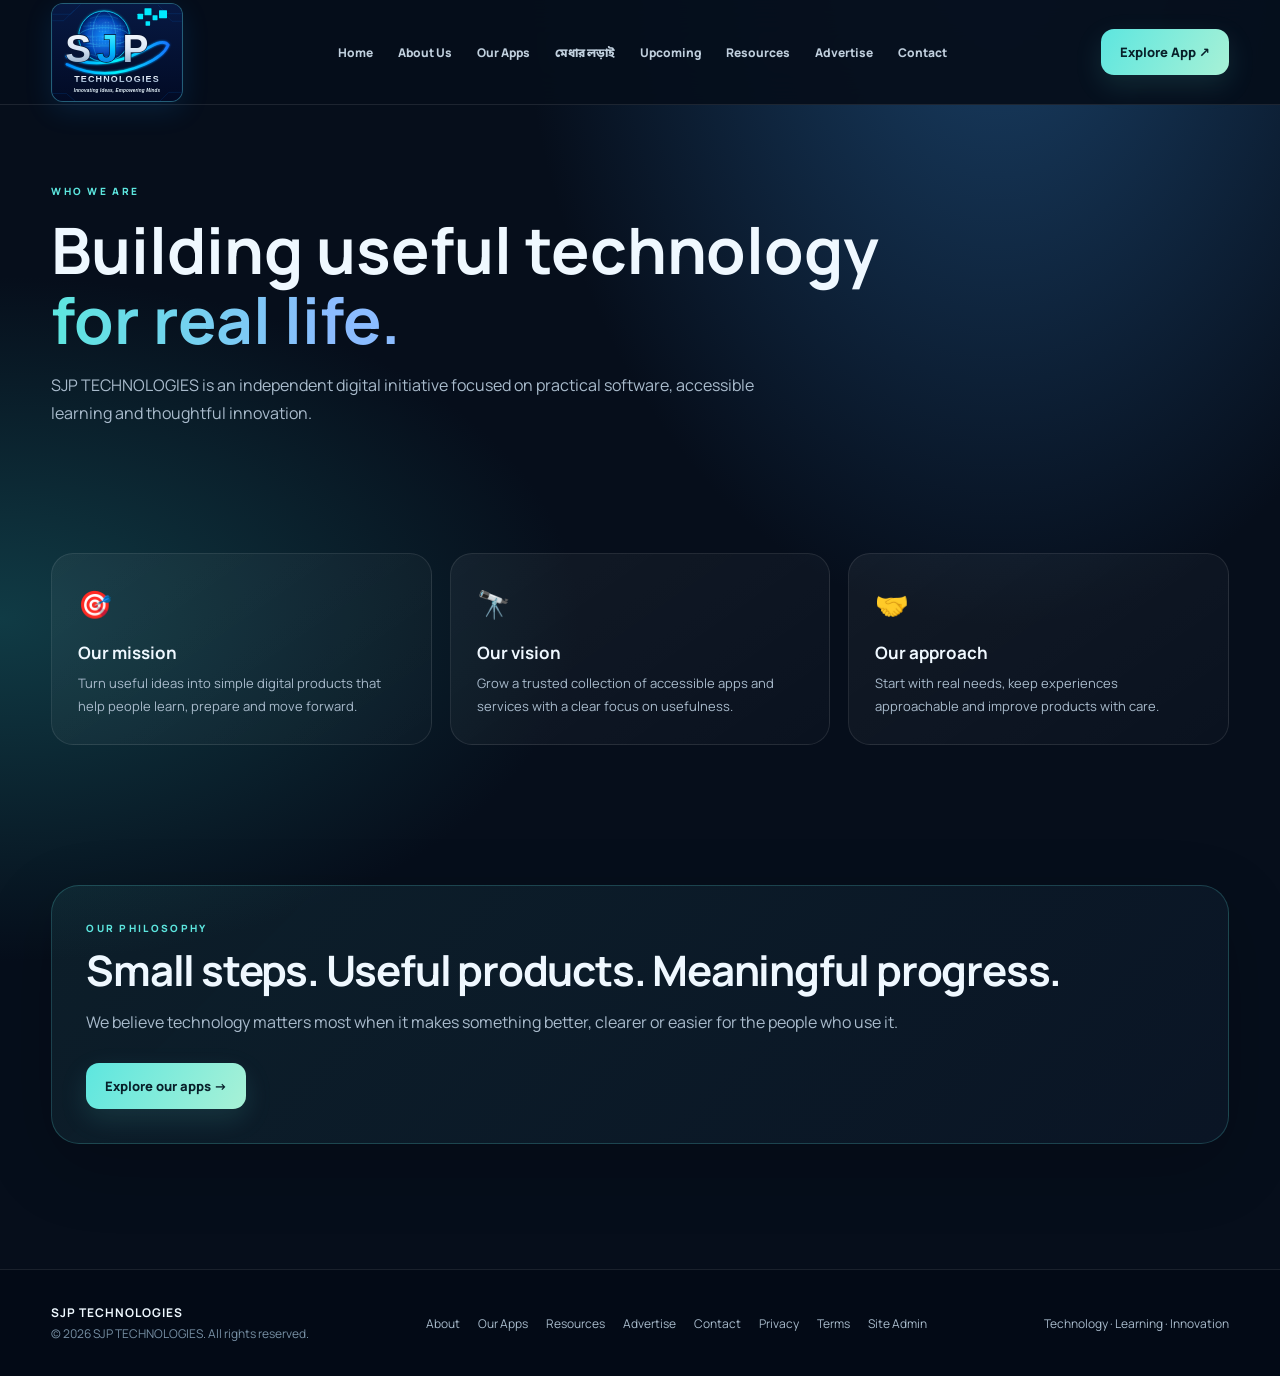
==== commit 36b201ab: "Remove duplicate Site Admin footer link" ====
--- a/about.html
+++ b/about.html
@@ -27,4 +27,4 @@
 <path d="M190 625H1010" stroke="url(#orbit)" stroke-width="7"/>
 <text x="600" y="720" text-anchor="middle" font-family="Arial, sans-serif" font-size="83" font-weight="800" letter-spacing="11" fill="url(#silver)">TECHNOLOGIES</text>
 <text x="600" y="815" text-anchor="middle" font-family="Arial, sans-serif" font-size="43" font-style="italic" fill="#eaf8ff">Innovating Ideas, Empowering Minds</text>
-</svg></span><span class="brand-wordmark">SJP<small>TECHNOLOGIES</small></span></a><nav class="nav-links" id="navLinks"><a href="index.html">Home</a><a href="about.html">About Us</a><a href="apps.html">Our Apps</a><a href="battle-of-brains.html">মেধার লড়াই</a><a href="upcoming.html">Upcoming</a><a href="resources.html">Resources</a><a href="advertise.html">Advertise</a><a href="contact.html">Contact</a></nav><a class="nav-cta" href="battle-of-brains.html">Explore App ↗</a><button class="menu-toggle" type="button" aria-label="Open navigation menu" aria-expanded="false" onclick="const n=document.getElementById('navLinks');n.classList.toggle('open');this.setAttribute('aria-expanded',n.classList.contains('open'))"><span></span><span></span><span></span></button></div></header><main><section class="wrap page-hero"><div class="eyebrow">Who we are</div><h1>Building useful technology<br><span class="gradient-text">for real life.</span></h1><p>SJP TECHNOLOGIES is an independent digital initiative focused on practical software, accessible learning and thoughtful innovation.</p></section><section class="wrap section"><div class="grid-3"><article class="info-card"><div class="info-icon">🎯</div><h3>Our mission</h3><p>Turn useful ideas into simple digital products that help people learn, prepare and move forward.</p></article><article class="info-card"><div class="info-icon">🔭</div><h3>Our vision</h3><p>Grow a trusted collection of accessible apps and services with a clear focus on usefulness.</p></article><article class="info-card"><div class="info-icon">🤝</div><h3>Our approach</h3><p>Start with real needs, keep experiences approachable and improve products with care.</p></article></div></section><section class="wrap section"><div class="highlight"><div class="eyebrow">Our philosophy</div><h2 class="section-title">Small steps. Useful products. Meaningful progress.</h2><p class="section-copy">We believe technology matters most when it makes something better, clearer or easier for the people who use it.</p><div class="actions"><a class="btn btn-primary" href="apps.html">Explore our apps →</a></div></div></section></main><footer class="site-footer"><div class="wrap footer-row"><div><strong style="color:#eff8ff;letter-spacing:1px">SJP TECHNOLOGIES</strong><div class="copyright">© <span id="year"></span> SJP TECHNOLOGIES. All rights reserved.</div></div><div class="footer-links"><a href="about.html">About</a><a href="apps.html">Our Apps</a><a href="resources.html">Resources</a><a href="advertise.html">Advertise</a><a href="contact.html">Contact</a><a href="privacy-policy.html">Privacy</a><a href="terms.html">Terms</a><a href="admin.html">Site Admin</a><a href="admin.html">Site Admin</a></div><div>Technology · Learning · Innovation</div></div></footer><script>document.getElementById('year').textContent=new Date().getFullYear();</script></body></html>+</svg></span><span class="brand-wordmark">SJP<small>TECHNOLOGIES</small></span></a><nav class="nav-links" id="navLinks"><a href="index.html">Home</a><a href="about.html">About Us</a><a href="apps.html">Our Apps</a><a href="battle-of-brains.html">মেধার লড়াই</a><a href="upcoming.html">Upcoming</a><a href="resources.html">Resources</a><a href="advertise.html">Advertise</a><a href="contact.html">Contact</a></nav><a class="nav-cta" href="battle-of-brains.html">Explore App ↗</a><button class="menu-toggle" type="button" aria-label="Open navigation menu" aria-expanded="false" onclick="const n=document.getElementById('navLinks');n.classList.toggle('open');this.setAttribute('aria-expanded',n.classList.contains('open'))"><span></span><span></span><span></span></button></div></header><main><section class="wrap page-hero"><div class="eyebrow">Who we are</div><h1>Building useful technology<br><span class="gradient-text">for real life.</span></h1><p>SJP TECHNOLOGIES is an independent digital initiative focused on practical software, accessible learning and thoughtful innovation.</p></section><section class="wrap section"><div class="grid-3"><article class="info-card"><div class="info-icon">🎯</div><h3>Our mission</h3><p>Turn useful ideas into simple digital products that help people learn, prepare and move forward.</p></article><article class="info-card"><div class="info-icon">🔭</div><h3>Our vision</h3><p>Grow a trusted collection of accessible apps and services with a clear focus on usefulness.</p></article><article class="info-card"><div class="info-icon">🤝</div><h3>Our approach</h3><p>Start with real needs, keep experiences approachable and improve products with care.</p></article></div></section><section class="wrap section"><div class="highlight"><div class="eyebrow">Our philosophy</div><h2 class="section-title">Small steps. Useful products. Meaningful progress.</h2><p class="section-copy">We believe technology matters most when it makes something better, clearer or easier for the people who use it.</p><div class="actions"><a class="btn btn-primary" href="apps.html">Explore our apps →</a></div></div></section></main><footer class="site-footer"><div class="wrap footer-row"><div><strong style="color:#eff8ff;letter-spacing:1px">SJP TECHNOLOGIES</strong><div class="copyright">© <span id="year"></span> SJP TECHNOLOGIES. All rights reserved.</div></div><div class="footer-links"><a href="about.html">About</a><a href="apps.html">Our Apps</a><a href="resources.html">Resources</a><a href="advertise.html">Advertise</a><a href="contact.html">Contact</a><a href="privacy-policy.html">Privacy</a><a href="terms.html">Terms</a><a href="admin.html">Site Admin</a></div><div>Technology · Learning · Innovation</div></div></footer><script>document.getElementById('year').textContent=new Date().getFullYear();</script></body></html>
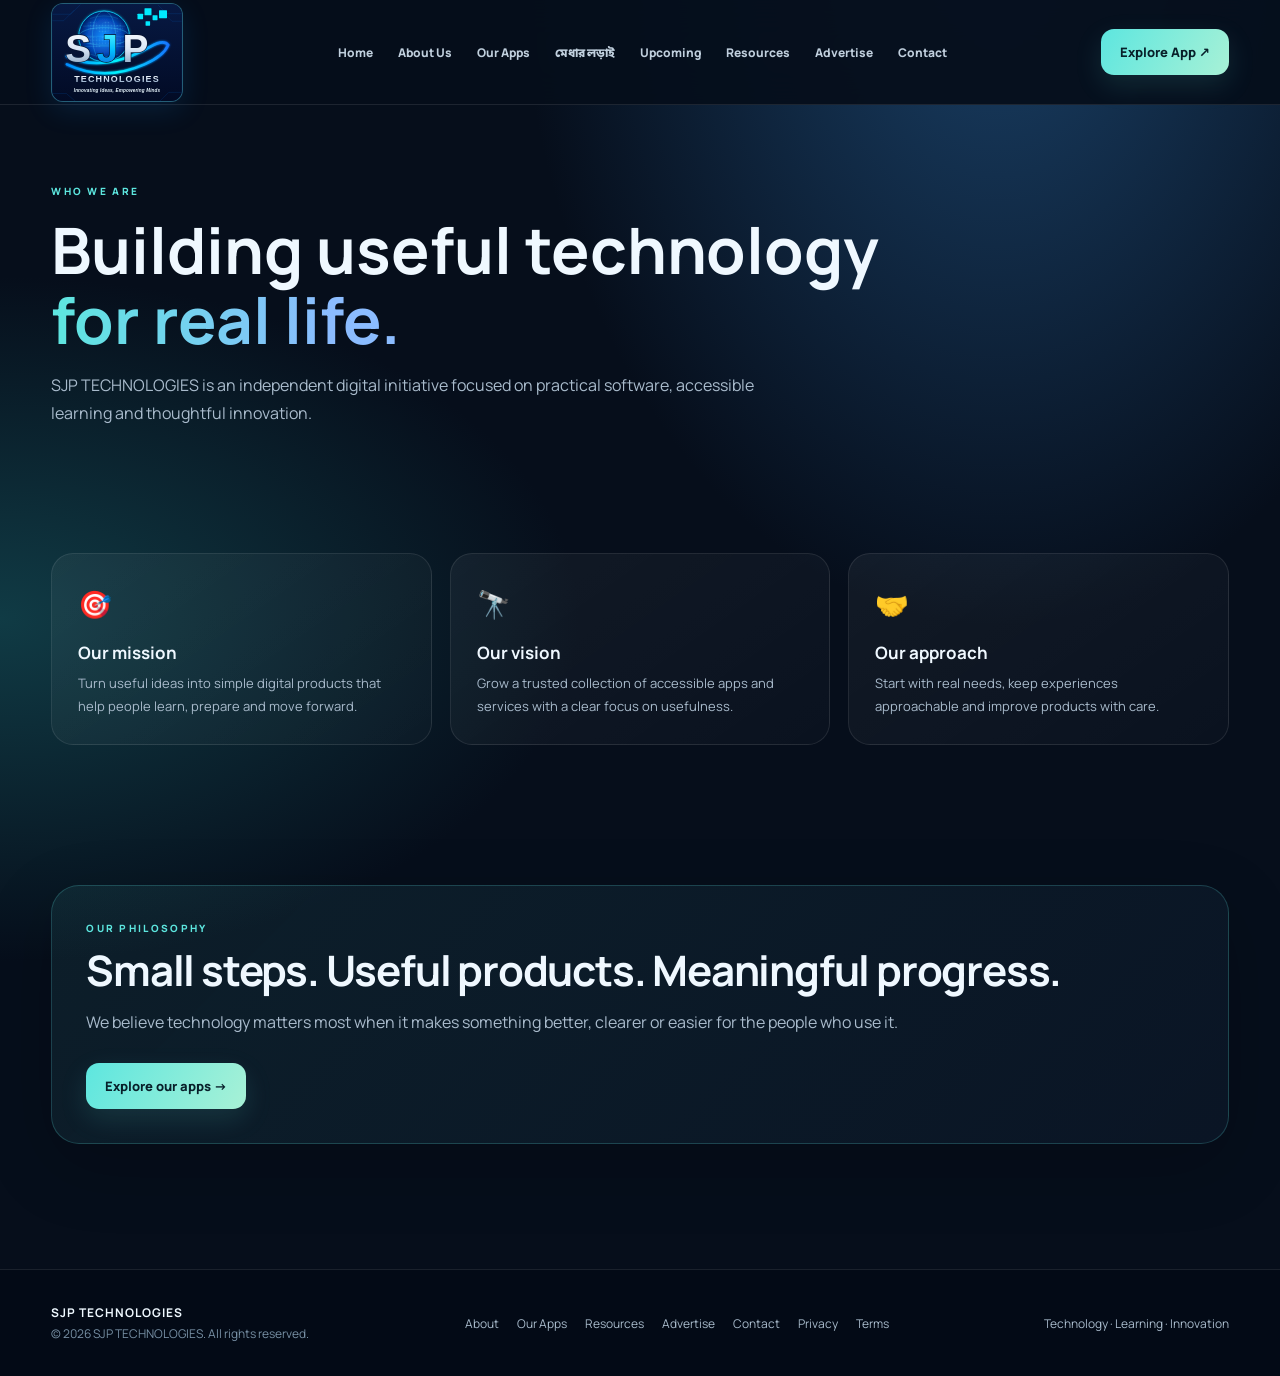
==== commit f5fa50f0: "Remove public Site Admin link" ====
--- a/about.html
+++ b/about.html
@@ -27,4 +27,4 @@
 <path d="M190 625H1010" stroke="url(#orbit)" stroke-width="7"/>
 <text x="600" y="720" text-anchor="middle" font-family="Arial, sans-serif" font-size="83" font-weight="800" letter-spacing="11" fill="url(#silver)">TECHNOLOGIES</text>
 <text x="600" y="815" text-anchor="middle" font-family="Arial, sans-serif" font-size="43" font-style="italic" fill="#eaf8ff">Innovating Ideas, Empowering Minds</text>
-</svg></span><span class="brand-wordmark">SJP<small>TECHNOLOGIES</small></span></a><nav class="nav-links" id="navLinks"><a href="index.html">Home</a><a href="about.html">About Us</a><a href="apps.html">Our Apps</a><a href="battle-of-brains.html">মেধার লড়াই</a><a href="upcoming.html">Upcoming</a><a href="resources.html">Resources</a><a href="advertise.html">Advertise</a><a href="contact.html">Contact</a></nav><a class="nav-cta" href="battle-of-brains.html">Explore App ↗</a><button class="menu-toggle" type="button" aria-label="Open navigation menu" aria-expanded="false" onclick="const n=document.getElementById('navLinks');n.classList.toggle('open');this.setAttribute('aria-expanded',n.classList.contains('open'))"><span></span><span></span><span></span></button></div></header><main><section class="wrap page-hero"><div class="eyebrow">Who we are</div><h1>Building useful technology<br><span class="gradient-text">for real life.</span></h1><p>SJP TECHNOLOGIES is an independent digital initiative focused on practical software, accessible learning and thoughtful innovation.</p></section><section class="wrap section"><div class="grid-3"><article class="info-card"><div class="info-icon">🎯</div><h3>Our mission</h3><p>Turn useful ideas into simple digital products that help people learn, prepare and move forward.</p></article><article class="info-card"><div class="info-icon">🔭</div><h3>Our vision</h3><p>Grow a trusted collection of accessible apps and services with a clear focus on usefulness.</p></article><article class="info-card"><div class="info-icon">🤝</div><h3>Our approach</h3><p>Start with real needs, keep experiences approachable and improve products with care.</p></article></div></section><section class="wrap section"><div class="highlight"><div class="eyebrow">Our philosophy</div><h2 class="section-title">Small steps. Useful products. Meaningful progress.</h2><p class="section-copy">We believe technology matters most when it makes something better, clearer or easier for the people who use it.</p><div class="actions"><a class="btn btn-primary" href="apps.html">Explore our apps →</a></div></div></section></main><footer class="site-footer"><div class="wrap footer-row"><div><strong style="color:#eff8ff;letter-spacing:1px">SJP TECHNOLOGIES</strong><div class="copyright">© <span id="year"></span> SJP TECHNOLOGIES. All rights reserved.</div></div><div class="footer-links"><a href="about.html">About</a><a href="apps.html">Our Apps</a><a href="resources.html">Resources</a><a href="advertise.html">Advertise</a><a href="contact.html">Contact</a><a href="privacy-policy.html">Privacy</a><a href="terms.html">Terms</a><a href="admin.html">Site Admin</a></div><div>Technology · Learning · Innovation</div></div></footer><script>document.getElementById('year').textContent=new Date().getFullYear();</script></body></html>+</svg></span><span class="brand-wordmark">SJP<small>TECHNOLOGIES</small></span></a><nav class="nav-links" id="navLinks"><a href="index.html">Home</a><a href="about.html">About Us</a><a href="apps.html">Our Apps</a><a href="battle-of-brains.html">মেধার লড়াই</a><a href="upcoming.html">Upcoming</a><a href="resources.html">Resources</a><a href="advertise.html">Advertise</a><a href="contact.html">Contact</a></nav><a class="nav-cta" href="battle-of-brains.html">Explore App ↗</a><button class="menu-toggle" type="button" aria-label="Open navigation menu" aria-expanded="false" onclick="const n=document.getElementById('navLinks');n.classList.toggle('open');this.setAttribute('aria-expanded',n.classList.contains('open'))"><span></span><span></span><span></span></button></div></header><main><section class="wrap page-hero"><div class="eyebrow">Who we are</div><h1>Building useful technology<br><span class="gradient-text">for real life.</span></h1><p>SJP TECHNOLOGIES is an independent digital initiative focused on practical software, accessible learning and thoughtful innovation.</p></section><section class="wrap section"><div class="grid-3"><article class="info-card"><div class="info-icon">🎯</div><h3>Our mission</h3><p>Turn useful ideas into simple digital products that help people learn, prepare and move forward.</p></article><article class="info-card"><div class="info-icon">🔭</div><h3>Our vision</h3><p>Grow a trusted collection of accessible apps and services with a clear focus on usefulness.</p></article><article class="info-card"><div class="info-icon">🤝</div><h3>Our approach</h3><p>Start with real needs, keep experiences approachable and improve products with care.</p></article></div></section><section class="wrap section"><div class="highlight"><div class="eyebrow">Our philosophy</div><h2 class="section-title">Small steps. Useful products. Meaningful progress.</h2><p class="section-copy">We believe technology matters most when it makes something better, clearer or easier for the people who use it.</p><div class="actions"><a class="btn btn-primary" href="apps.html">Explore our apps →</a></div></div></section></main><footer class="site-footer"><div class="wrap footer-row"><div><strong style="color:#eff8ff;letter-spacing:1px">SJP TECHNOLOGIES</strong><div class="copyright">© <span id="year"></span> SJP TECHNOLOGIES. All rights reserved.</div></div><div class="footer-links"><a href="about.html">About</a><a href="apps.html">Our Apps</a><a href="resources.html">Resources</a><a href="advertise.html">Advertise</a><a href="contact.html">Contact</a><a href="privacy-policy.html">Privacy</a><a href="terms.html">Terms</a></div><div>Technology · Learning · Innovation</div></div></footer><script>document.getElementById('year').textContent=new Date().getFullYear();</script></body></html>
